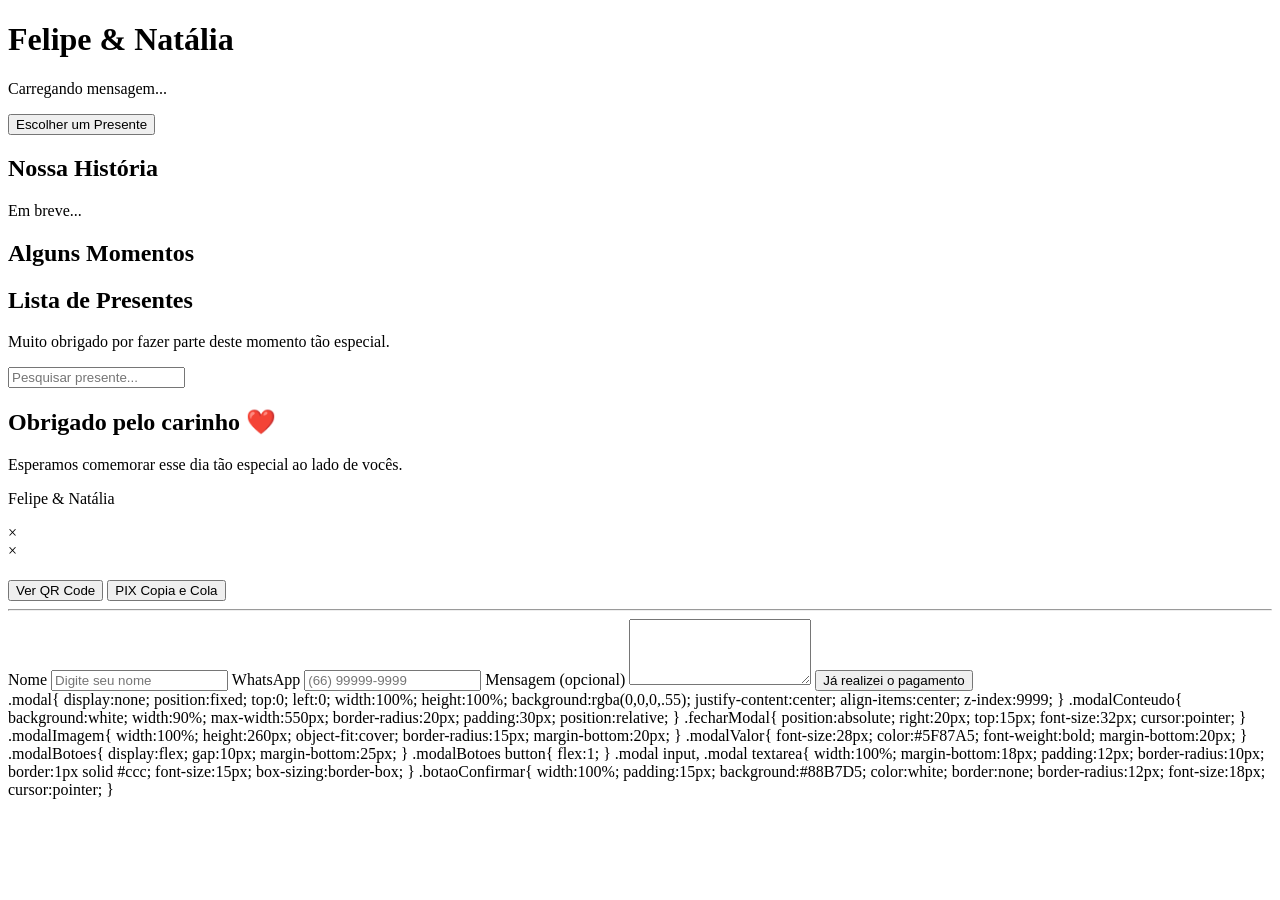
==== index.html @ 0c6783da "Add files via upload" ====
<!DOCTYPE html>
<html lang="pt-BR">

<head>

<meta charset="UTF-8">

<meta name="viewport" content="width=device-width, initial-scale=1.0">

<title>Felipe & Natália | Lista de Presentes</title>

<meta name="description"
content="Lista de presentes do casamento de Felipe e Natália.">

<link rel="preconnect" href="https://fonts.googleapis.com">

<link rel="preconnect" href="https://fonts.gstatic.com" crossorigin>

<link href="https://fonts.googleapis.com/css2?family=Poppins:wght@300;400;500;600;700&display=swap" rel="stylesheet">

<link rel="stylesheet" href="css/style.css">
</head>

<body>

<header id="topo">

<div class="overlay">

<div class="cabecalho">

<h1 id="nomesNoivos">

Felipe & Natália

</h1>

<p id="mensagemPrincipal">

Carregando mensagem...

</p>

<a href="#presentes">

<button class="botaoPrincipal">

Escolher um Presente

</button>

</a>

</div>

</div>

</header>

<section id="historia">

<div class="container">

<h2>Nossa História</h2>

<p id="textoHistoria">

Em breve...

</p>

</div>

</section>

<section id="galeriaPrincipal">

<div class="container">

<h2>Alguns Momentos</h2>

<div id="galeria">

<!-- Fotos serão carregadas aqui -->

</div>

</div>

</section>

<section id="presentes">

<div class="container">

<h2>Lista de Presentes</h2>

<p>

Muito obrigado por fazer parte deste momento tão especial.

</p>

<input

type="text"

id="pesquisa"

placeholder="Pesquisar presente...">

<div id="listaPresentes">

<!-- Os presentes serão criados pelo JavaScript -->

</div>

</div>

</section>

<footer>

<div class="container">

<h2>

Obrigado pelo carinho ❤️

</h2>

<p>

Esperamos comemorar esse dia tão especial ao lado de vocês.

</p>

<p>

Felipe & Natália

</p>

</div>

</footer>

<!-- Modal -->

<div id="modal" class="modal">

<div class="modalConteudo">

<span id="fecharModal">

&times;

</span>

<div id="conteudoModal">

</div>

</div>

</div>

<script src="js/config.js"></script>
<script src="js/api.js"></script>
<script src="js/script.js"></script>

<div id="modalPresente" class="modal">

    <div class="modalConteudo">

        <span class="fecharModal" onclick="fecharModal()">&times;</span>

        <img id="modalImagem" class="modalImagem" src="" alt="">

        <h2 id="modalNome"></h2>

        <p id="modalValor" class="modalValor"></p>

        <div class="modalBotoes">

            <button onclick="abrirQRCode()">
                Ver QR Code
            </button>

            <button onclick="copiarPix()">
                PIX Copia e Cola
            </button>

        </div>

        <hr>

        <label>Nome</label>

        <input
            type="text"
            id="nomeConvidado"
            placeholder="Digite seu nome">

        <label>WhatsApp</label>

        <input
            type="text"
            id="whatsappConvidado"
            placeholder="(66) 99999-9999">

        <label>Mensagem (opcional)</label>

        <textarea
            id="mensagemConvidado"
            rows="4"></textarea>

        <button
            class="botaoConfirmar"
            onclick="confirmarPagamento()">

            Já realizei o pagamento

        </button>

    </div>

</div>

</body>

</html>

.modal{

    display:none;

    position:fixed;

    top:0;

    left:0;

    width:100%;

    height:100%;

    background:rgba(0,0,0,.55);

    justify-content:center;

    align-items:center;

    z-index:9999;

}

.modalConteudo{

    background:white;

    width:90%;

    max-width:550px;

    border-radius:20px;

    padding:30px;

    position:relative;

}

.fecharModal{

    position:absolute;

    right:20px;

    top:15px;

    font-size:32px;

    cursor:pointer;

}

.modalImagem{

    width:100%;

    height:260px;

    object-fit:cover;

    border-radius:15px;

    margin-bottom:20px;

}

.modalValor{

    font-size:28px;

    color:#5F87A5;

    font-weight:bold;

    margin-bottom:20px;

}

.modalBotoes{

    display:flex;

    gap:10px;

    margin-bottom:25px;

}

.modalBotoes button{

    flex:1;

}

.modal input,

.modal textarea{

    width:100%;

    margin-bottom:18px;

    padding:12px;

    border-radius:10px;

    border:1px solid #ccc;

    font-size:15px;

    box-sizing:border-box;

}

.botaoConfirmar{

    width:100%;

    padding:15px;

    background:#88B7D5;

    color:white;

    border:none;

    border-radius:12px;

    font-size:18px;

    cursor:pointer;

}
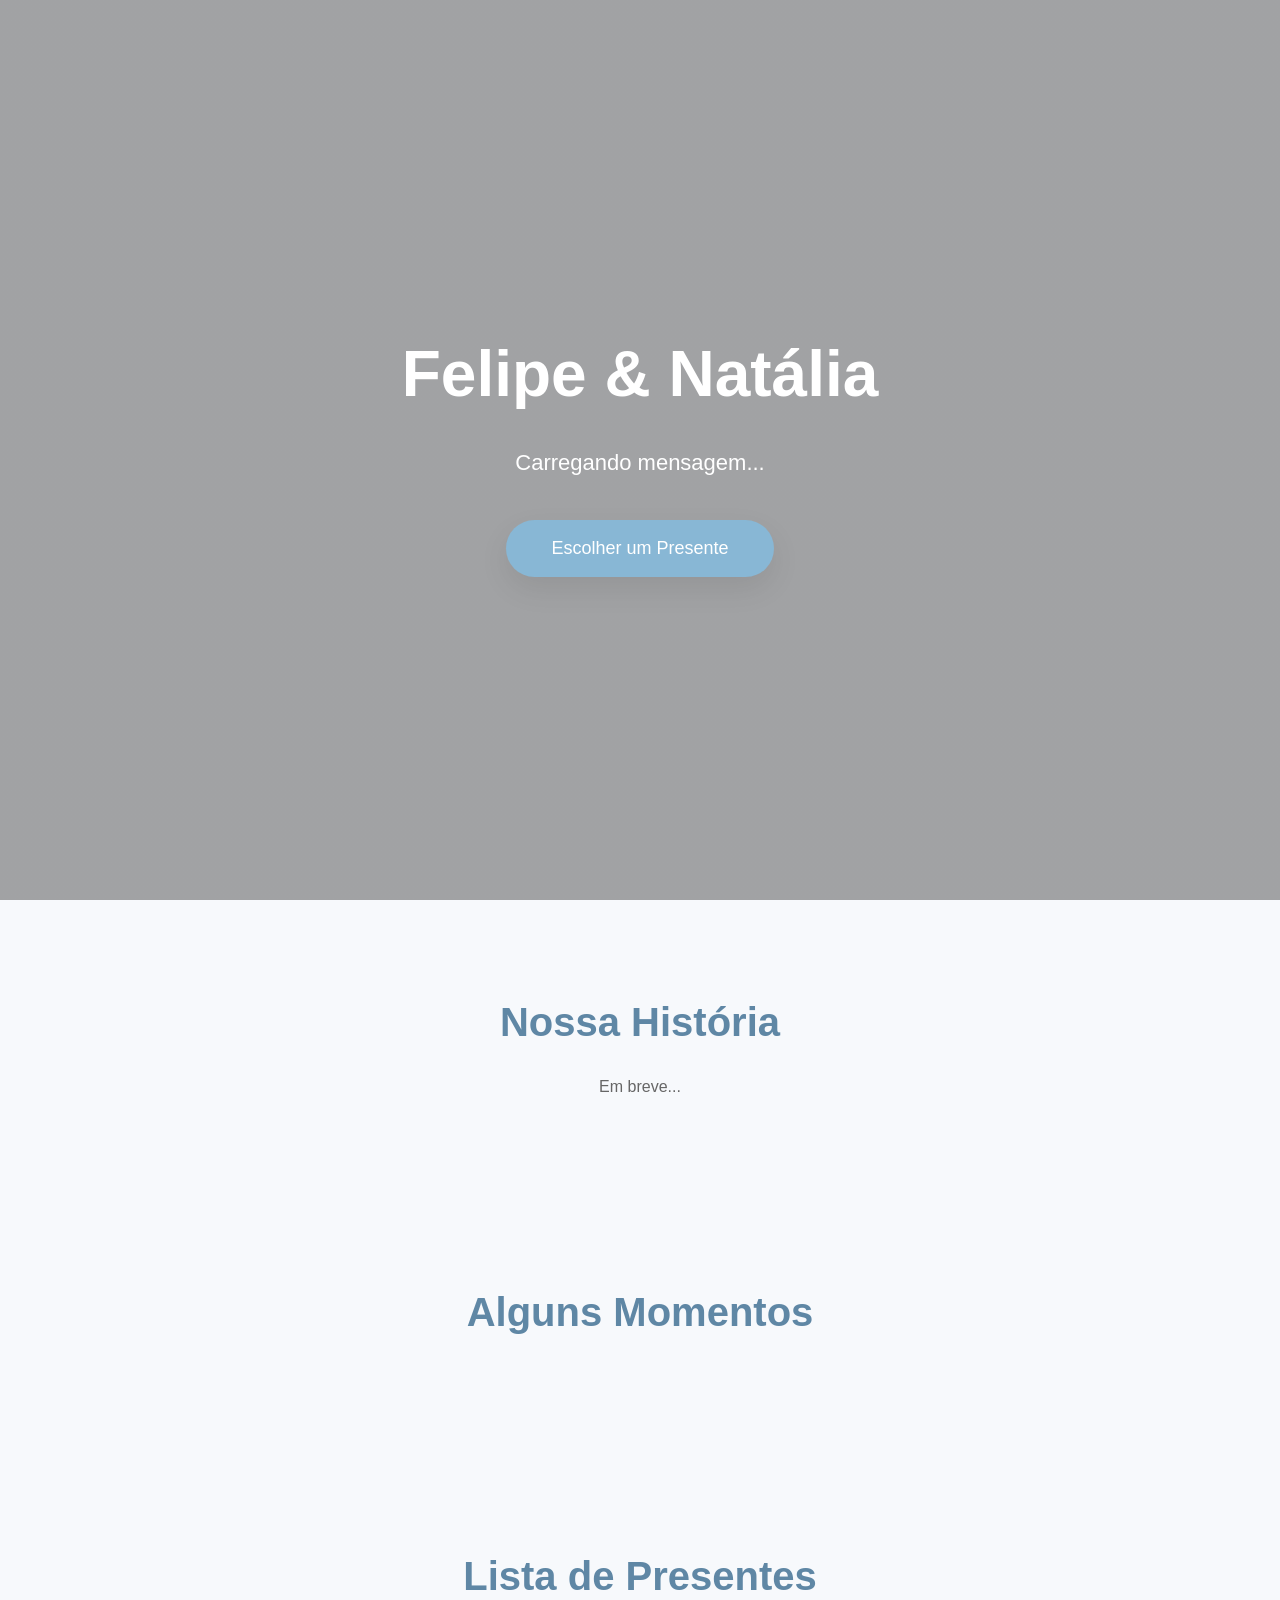
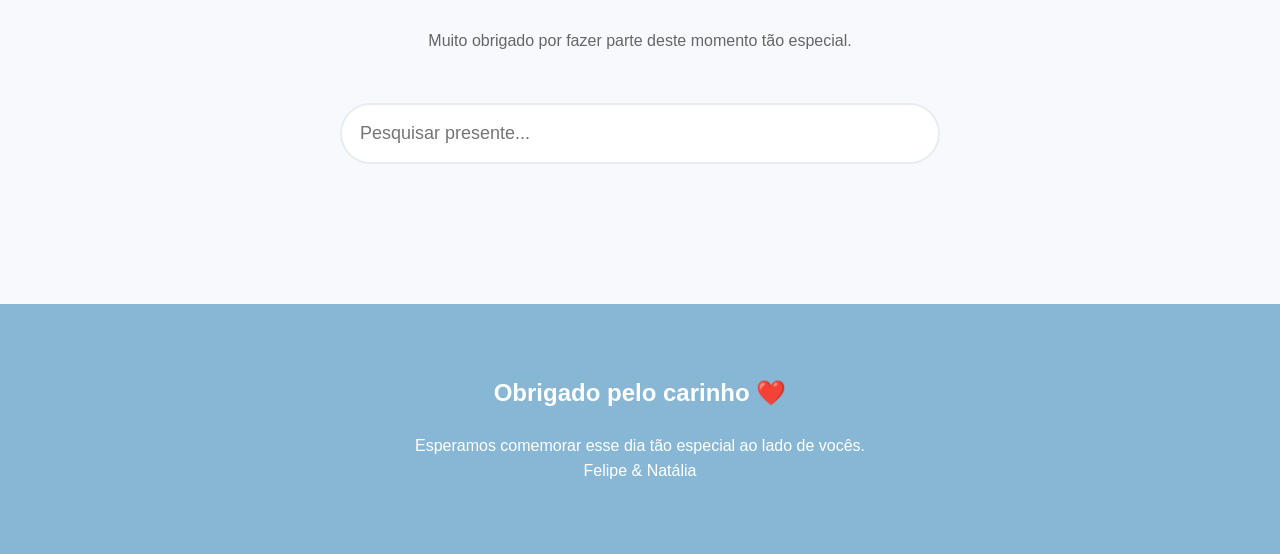
==== commit 85299c50: "Update index.html" ====
--- a/index.html
+++ b/index.html
@@ -230,139 +230,3 @@
 </body>
 
 </html>
-
-.modal{
-
-    display:none;
-
-    position:fixed;
-
-    top:0;
-
-    left:0;
-
-    width:100%;
-
-    height:100%;
-
-    background:rgba(0,0,0,.55);
-
-    justify-content:center;
-
-    align-items:center;
-
-    z-index:9999;
-
-}
-
-.modalConteudo{
-
-    background:white;
-
-    width:90%;
-
-    max-width:550px;
-
-    border-radius:20px;
-
-    padding:30px;
-
-    position:relative;
-
-}
-
-.fecharModal{
-
-    position:absolute;
-
-    right:20px;
-
-    top:15px;
-
-    font-size:32px;
-
-    cursor:pointer;
-
-}
-
-.modalImagem{
-
-    width:100%;
-
-    height:260px;
-
-    object-fit:cover;
-
-    border-radius:15px;
-
-    margin-bottom:20px;
-
-}
-
-.modalValor{
-
-    font-size:28px;
-
-    color:#5F87A5;
-
-    font-weight:bold;
-
-    margin-bottom:20px;
-
-}
-
-.modalBotoes{
-
-    display:flex;
-
-    gap:10px;
-
-    margin-bottom:25px;
-
-}
-
-.modalBotoes button{
-
-    flex:1;
-
-}
-
-.modal input,
-
-.modal textarea{
-
-    width:100%;
-
-    margin-bottom:18px;
-
-    padding:12px;
-
-    border-radius:10px;
-
-    border:1px solid #ccc;
-
-    font-size:15px;
-
-    box-sizing:border-box;
-
-}
-
-.botaoConfirmar{
-
-    width:100%;
-
-    padding:15px;
-
-    background:#88B7D5;
-
-    color:white;
-
-    border:none;
-
-    border-radius:12px;
-
-    font-size:18px;
-
-    cursor:pointer;
-
-}
--- a/css/style.css
+++ b/css/style.css
@@ -0,0 +1,793 @@
+/* =======================================================
+   LISTA DE PRESENTES - FELIPE & NATÁLIA
+   Desenvolvido por Felipe
+   ======================================================= */
+
+/* 1 - Variáveis */
+:root{
+
+    --azul-principal:#88B7D5;
+
+    --azul-claro:#DCEBF5;
+
+    --azul-escuro:#5F87A5;
+
+    --azul-hover:#76A8CA;
+
+    --branco:#FFFFFF;
+
+    --cinza:#666666;
+
+    --cinza-claro:#F7F9FC;
+
+    --borda:#E5ECF2;
+
+    --sombra:0 12px 30px rgba(0,0,0,.08);
+
+    --raio:18px;
+
+    --transicao:.35s;
+
+}
+/* 2 - Reset */
+*{
+
+margin:0;
+
+padding:0;
+
+box-sizing:border-box;
+
+}
+
+html{
+
+scroll-behavior:smooth;
+
+}
+
+body{
+
+font-family:'Poppins',sans-serif;
+
+background:var(--cinza-claro);
+
+color:#444;
+
+line-height:1.6;
+
+}
+
+img{
+
+max-width:100%;
+
+display:block;
+
+}
+
+button{
+
+font-family:inherit;
+
+cursor:pointer;
+
+}
+
+a{
+
+text-decoration:none;
+
+color:inherit;
+
+}
+/* 3 - Corpo */
+.container{
+
+width:92%;
+
+max-width:1200px;
+
+margin:auto;
+
+}
+/* 4 - Cabeçalho */
+#topo{
+
+height:100vh;
+
+background:
+
+linear-gradient(rgba(0,0,0,.35),rgba(0,0,0,.35)),
+
+url("img/casal/capa.jpg");
+
+background-size:cover;
+
+background-position:center;
+
+display:flex;
+
+align-items:center;
+
+justify-content:center;
+
+text-align:center;
+
+color:white;
+
+}
+
+.overlay{
+
+width:100%;
+
+padding:20px;
+
+}
+
+.cabecalho h1{
+
+font-size:64px;
+
+font-weight:700;
+
+margin-bottom:20px;
+
+}
+
+.cabecalho p{
+
+font-size:22px;
+
+max-width:700px;
+
+margin:auto;
+
+margin-bottom:40px;
+
+}
+/* 5 - Botões */
+.botaoPrincipal{
+
+background:var(--azul-principal);
+
+color:white;
+
+border:none;
+
+padding:18px 45px;
+
+font-size:18px;
+
+border-radius:50px;
+
+transition:var(--transicao);
+
+box-shadow:var(--sombra);
+
+}
+
+.botaoPrincipal:hover{
+
+background:var(--azul-hover);
+
+transform:translateY(-3px);
+
+}
+/* 6 - Seções */
+section{
+
+padding:90px 0;
+
+}
+
+section h2{
+
+font-size:40px;
+
+text-align:center;
+
+margin-bottom:20px;
+
+color:var(--azul-escuro);
+
+}
+
+section p{
+
+text-align:center;
+
+max-width:850px;
+
+margin:auto;
+
+color:var(--cinza);
+
+}
+/* 7 - Galeria */
+
+/* 8 - Lista de presentes */
+#listaPresentes{
+
+display:grid;
+
+grid-template-columns:repeat(auto-fit,minmax(300px,1fr));
+
+gap:30px;
+
+margin-top:50px;
+
+}
+/* 9 - Cards */
+#pesquisa{
+
+display:block;
+
+margin:50px auto;
+
+width:100%;
+
+max-width:600px;
+
+padding:18px;
+
+font-size:18px;
+
+border-radius:50px;
+
+border:2px solid var(--borda);
+
+outline:none;
+
+transition:var(--transicao);
+
+}
+
+#pesquisa:focus{
+
+border-color:var(--azul-principal);
+
+}
+/* 10 - Modal */
+.modal{
+
+display:none;
+
+position:fixed;
+
+top:0;
+
+left:0;
+
+width:100%;
+
+height:100%;
+
+background:rgba(0,0,0,.6);
+
+justify-content:center;
+
+align-items:center;
+
+z-index:9999;
+
+}
+
+.modalConteudo{
+
+background:white;
+
+width:90%;
+
+max-width:650px;
+
+border-radius:20px;
+
+padding:30px;
+
+position:relative;
+
+max-height:90vh;
+
+overflow:auto;
+
+}
+
+#fecharModal{
+
+position:absolute;
+
+right:25px;
+
+top:20px;
+
+font-size:32px;
+
+cursor:pointer;
+
+}
+/* 11 - Rodapé */
+footer{
+
+background:var(--azul-principal);
+
+padding:70px 20px;
+
+color:white;
+
+text-align:center;
+
+}
+
+footer h2{
+
+margin-bottom:20px;
+
+}
+/* 12 - Responsividade */
+@media(max-width:768px){
+
+.cabecalho h1{
+
+font-size:42px;
+
+}
+
+.cabecalho p{
+
+font-size:18px;
+
+}
+
+section h2{
+
+font-size:30px;
+
+}
+
+.botaoPrincipal{
+
+width:100%;
+
+max-width:320px;
+
+}
+
+}
+
+.card{
+
+background:white;
+
+padding:20px;
+
+border-radius:20px;
+
+box-shadow:0 5px 20px rgba(0,0,0,.08);
+
+transition:.3s;
+
+text-align:center;
+
+}
+
+.card:hover{
+
+transform:translateY(-6px);
+
+}
+
+.card img{
+
+width:100%;
+
+height:220px;
+
+object-fit:cover;
+
+border-radius:15px;
+
+margin-bottom:20px;
+
+}
+
+.card h3{
+
+margin-bottom:10px;
+
+}
+
+.card p{
+
+font-size:22px;
+
+font-weight:bold;
+
+margin-bottom:20px;
+
+color:#5F87A5;
+
+}
+
+.card button{
+
+background:#88B7D5;
+
+border:none;
+
+padding:15px 25px;
+
+border-radius:40px;
+
+color:white;
+
+font-size:16px;
+
+cursor:pointer;
+
+}
+
+.valor{
+    font-size:28px;
+    color:#5F87A5;
+    font-weight:bold;
+    margin:15px 0;
+}
+
+.tagUnico,
+.tagMultiplo{
+
+    display:inline-block;
+
+    padding:8px 16px;
+
+    border-radius:30px;
+
+    font-size:14px;
+
+    margin-bottom:20px;
+
+}
+
+.tagUnico{
+
+    background:#EAF5FF;
+
+    color:#3E6B89;
+
+}
+
+.tagMultiplo{
+
+    background:#DFF7EA;
+
+    color:#24764D;
+
+}
+
+.statusDisponivel{
+
+    background:#2ECC71;
+
+    color:white;
+
+    padding:8px;
+
+    border-radius:10px;
+
+    margin-bottom:15px;
+
+    font-weight:600;
+
+}
+
+.statusReservado{
+
+    background:#E74C3C;
+
+    color:white;
+
+    padding:8px;
+
+    border-radius:10px;
+
+    margin-bottom:15px;
+
+    font-weight:600;
+
+}
+
+.botaoEscolher{
+
+    width:100%;
+
+    margin-top:20px;
+
+}
+
+/* ==================================================
+   PAINEL ADMINISTRATIVO
+================================================== */
+
+.paginaAdmin{
+    min-height:100vh;
+    background:#f3f7fa;
+}
+
+.topoAdmin{
+    display:flex;
+    justify-content:space-between;
+    align-items:center;
+    gap:20px;
+    padding:25px 5%;
+    background:var(--azul-principal);
+    color:white;
+}
+
+.topoAdmin h1{
+    margin-bottom:5px;
+}
+
+.topoAdmin p{
+    color:white;
+    text-align:left;
+}
+
+.botaoSair,
+.botaoAtualizar{
+    border:none;
+    border-radius:30px;
+    padding:12px 24px;
+    font-weight:600;
+}
+
+.botaoSair{
+    background:white;
+    color:var(--azul-escuro);
+}
+
+.botaoAtualizar{
+    background:var(--azul-principal);
+    color:white;
+}
+
+.conteudoAdmin{
+    width:92%;
+    max-width:1050px;
+    margin:40px auto;
+}
+
+.cabecalhoPendencias{
+    display:flex;
+    justify-content:space-between;
+    align-items:center;
+    gap:20px;
+    margin-bottom:25px;
+}
+
+.cabecalhoPendencias h2{
+    color:var(--azul-escuro);
+}
+
+.cabecalhoPendencias p{
+    text-align:left;
+}
+
+.mensagemPainel{
+    margin:20px 0;
+    padding:15px;
+    border-radius:12px;
+    background:#e7f1f8;
+    color:#43657e;
+    text-align:left;
+}
+
+#painelReservas{
+    display:grid;
+    grid-template-columns:repeat(
+        auto-fit,
+        minmax(300px,1fr)
+    );
+    gap:22px;
+}
+
+.cardReserva{
+    background:white;
+    border:1px solid var(--borda);
+    border-radius:18px;
+    padding:24px;
+    box-shadow:var(--sombra);
+}
+
+.cardReserva h3{
+    color:var(--azul-escuro);
+    margin-bottom:8px;
+}
+
+.cardReserva p{
+    text-align:left;
+    margin:8px 0;
+}
+
+.valorReserva{
+    font-size:24px;
+    color:var(--azul-escuro);
+    font-weight:700;
+}
+
+.tipoReserva{
+    display:inline-block;
+    background:var(--azul-claro);
+    color:var(--azul-escuro);
+    border-radius:30px;
+    padding:6px 12px;
+    font-size:14px;
+}
+
+.mensagemReserva{
+    padding:12px;
+    background:#f7f9fc;
+    border-radius:10px;
+}
+
+.avisoReserva{
+    padding:12px;
+    color:#9b2c2c;
+    background:#ffe5e5;
+    border-radius:10px;
+    font-weight:600;
+}
+
+.acoesReserva{
+    display:flex;
+    gap:10px;
+    margin-top:20px;
+}
+
+.acoesReserva button{
+    flex:1;
+    border:none;
+    border-radius:12px;
+    padding:13px;
+    font-weight:600;
+}
+
+.botaoConfirmarReserva{
+    background:#2eaf68;
+    color:white;
+}
+
+.botaoCancelarReserva{
+    background:#e6ebef;
+    color:#4d5d68;
+}
+
+.acoesReserva button:disabled{
+    cursor:not-allowed;
+    opacity:.65;
+}
+
+@media(max-width:700px){
+
+    .topoAdmin,
+    .cabecalhoPendencias{
+        flex-direction:column;
+        align-items:stretch;
+    }
+
+    .topoAdmin{
+        text-align:center;
+    }
+
+    .topoAdmin p{
+        text-align:center;
+    }
+
+    .acoesReserva{
+        flex-direction:column;
+    }
+
+}
+
+/* ==================================================
+   ESTATÍSTICAS DO PAINEL ADMINISTRATIVO
+================================================== */
+
+.secaoEstatisticas{
+    margin-bottom:45px;
+}
+
+.tituloEstatisticas{
+    display:flex;
+    justify-content:space-between;
+    align-items:center;
+    gap:20px;
+    margin-bottom:22px;
+}
+
+.tituloEstatisticas h2{
+    margin:0 0 6px;
+    color:var(--azul-escuro);
+}
+
+.tituloEstatisticas p{
+    margin:0;
+    text-align:left;
+}
+
+.cardsEstatisticas{
+    display:grid;
+    grid-template-columns:
+        repeat(
+            auto-fit,
+            minmax(190px, 1fr)
+        );
+    gap:18px;
+}
+
+.cardEstatistica{
+    display:flex;
+    align-items:center;
+    gap:16px;
+    min-height:110px;
+    padding:20px;
+    background:white;
+    border:1px solid var(--borda);
+    border-radius:18px;
+    box-shadow:var(--sombra);
+}
+
+.iconeEstatistica{
+    display:flex;
+    justify-content:center;
+    align-items:center;
+    flex-shrink:0;
+    width:48px;
+    height:48px;
+    border-radius:14px;
+    background:var(--azul-claro);
+    font-size:23px;
+}
+
+.nomeEstatistica{
+    margin:0 0 7px;
+    color:#687985;
+    font-size:14px;
+    line-height:1.35;
+    text-align:left;
+}
+
+.cardEstatistica strong{
+    display:block;
+    color:var(--azul-escuro);
+    font-size:30px;
+    line-height:1;
+}
+
+.cardEstatisticaValor{
+    grid-column:span 2;
+}
+
+.cardEstatisticaValor strong{
+    font-size:27px;
+}
+
+.mensagemEstatisticas{
+    margin:15px 0 0;
+    color:#687985;
+    font-size:14px;
+    text-align:left;
+}
+
+@media(max-width:700px){
+
+    .cardEstatisticaValor{
+        grid-column:span 1;
+    }
+
+    .cardsEstatisticas{
+        grid-template-columns:1fr;
+    }
+
+}
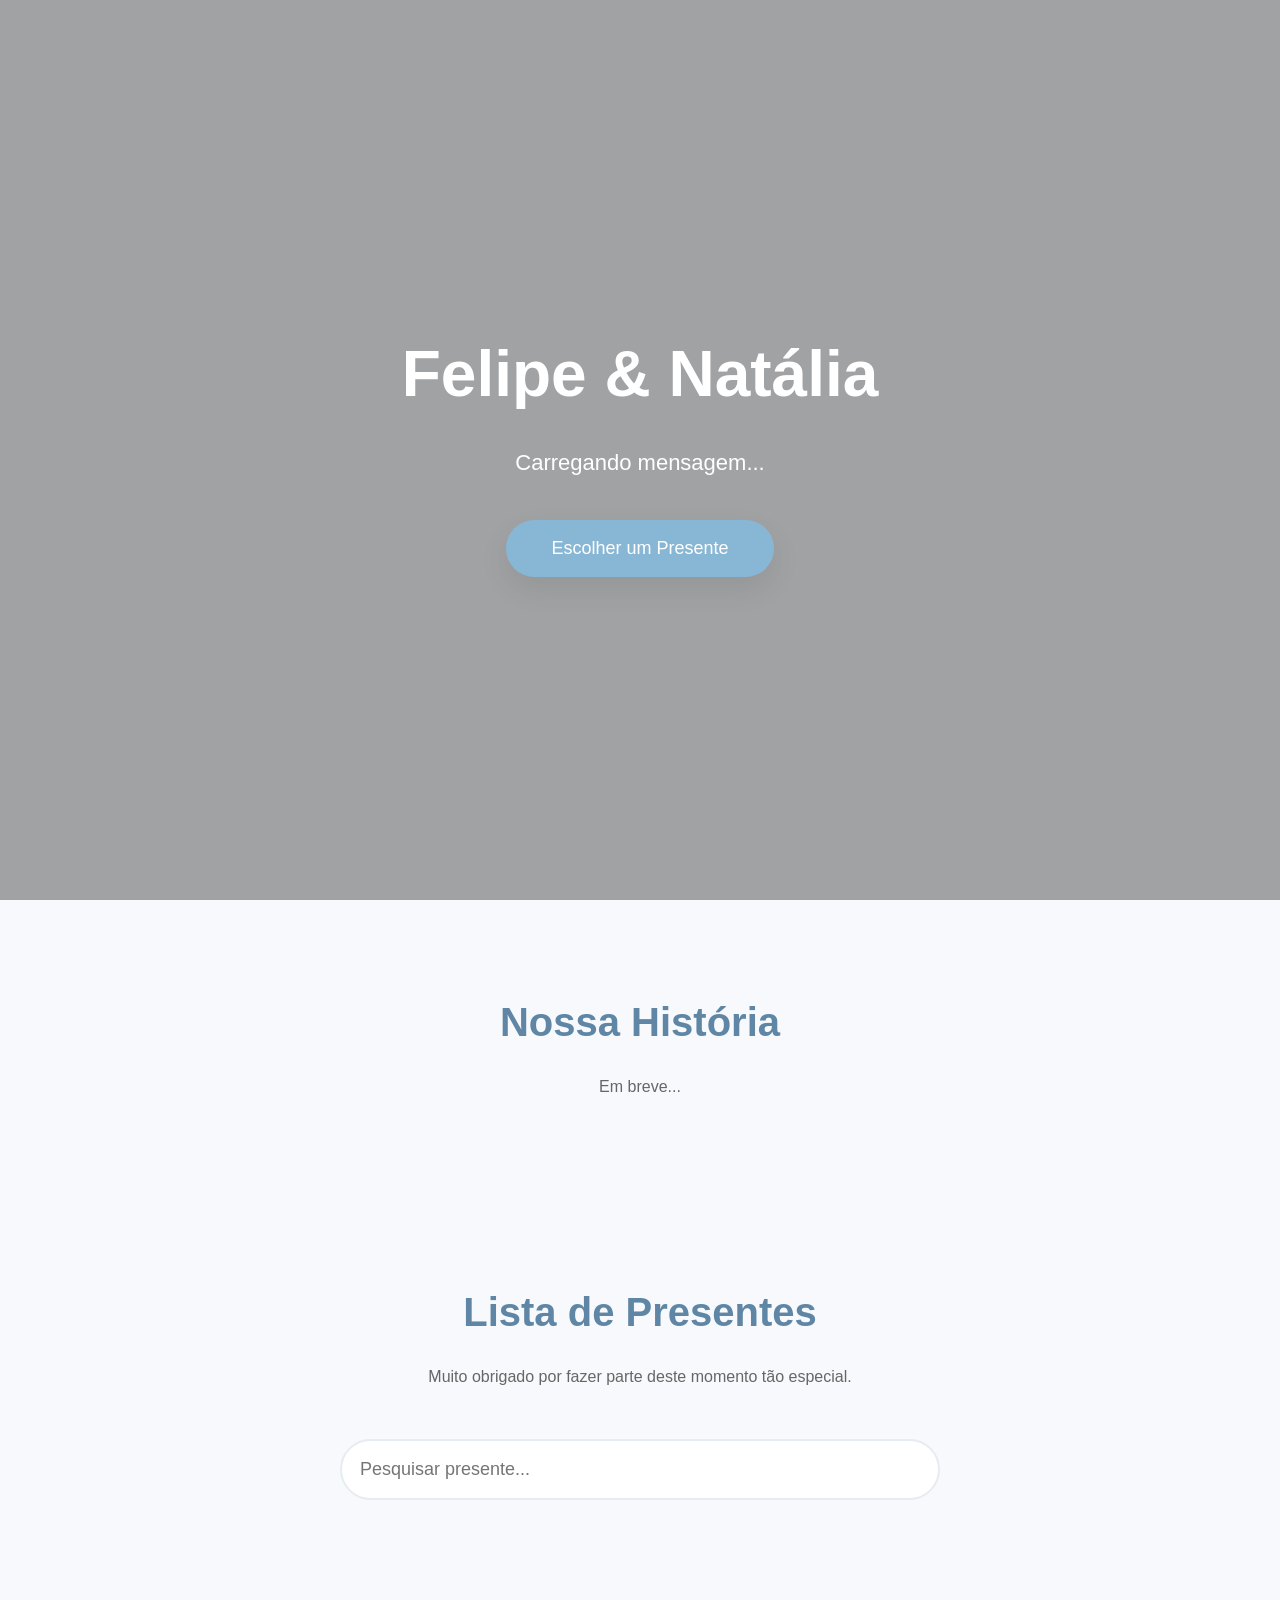
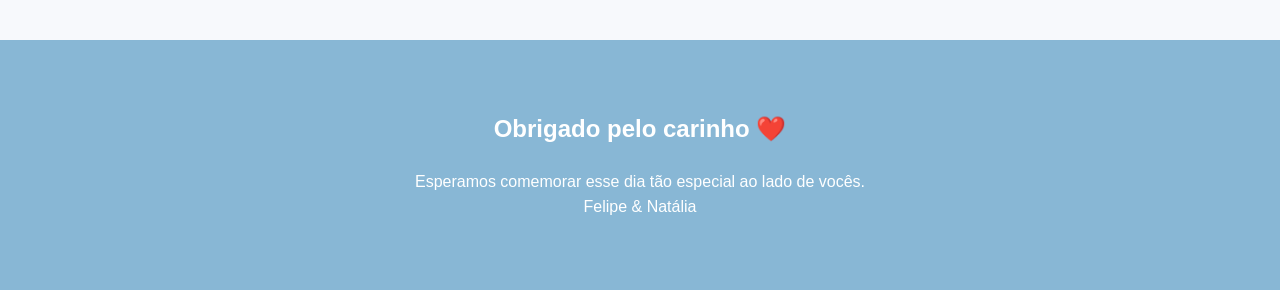
==== commit 02dc65d2: "Fix HTML formatting issues" ====
--- a/index.html
+++ b/index.html
@@ -73,21 +73,7 @@
 
 </section>
 
-<section id="galeriaPrincipal">
-
-<div class="container">
-
-<h2>Alguns Momentos</h2>
-
-<div id="galeria">
-
-<!-- Fotos serão carregadas aqui -->
-
-</div>
-
-</div>
-
-</section>
+
 
 <section id="presentes">
 
--- a/css/style.css
+++ b/css/style.css
@@ -790,4 +790,173 @@
         grid-template-columns:1fr;
     }
 
-}+}
+
+.modal{
+
+    display:none;
+
+    position:fixed;
+
+    top:0;
+
+    left:0;
+
+    width:100%;
+
+    height:100%;
+
+    background:rgba(0,0,0,.55);
+
+    justify-content:center;
+
+    align-items:center;
+
+    z-index:9999;
+
+}
+
+.modalConteudo{
+
+    background:white;
+
+    width:90%;
+
+    max-width:550px;
+
+    border-radius:20px;
+
+    padding:30px;
+
+    position:relative;
+
+}
+
+.fecharModal{
+
+    position:absolute;
+
+    right:20px;
+
+    top:15px;
+
+    font-size:32px;
+
+    cursor:pointer;
+
+}
+
+.modalImagem{
+
+    width:100%;
+
+    height:260px;
+
+    object-fit:cover;
+
+    border-radius:15px;
+
+    margin-bottom:20px;
+
+}
+
+.modalValor{
+
+    font-size:28px;
+
+    color:#5F87A5;
+
+    font-weight:bold;
+
+    margin-bottom:20px;
+
+}
+
+.modalBotoes{
+
+    display:flex;
+
+    gap:10px;
+
+    margin-bottom:25px;
+
+}
+
+.modalBotoes button{
+
+    flex:1;
+
+}
+
+.modal input,
+
+.modal textarea{
+
+    width:100%;
+
+    margin-bottom:18px;
+
+    padding:12px;
+
+    border-radius:10px;
+
+    border:1px solid #ccc;
+
+    font-size:15px;
+
+    box-sizing:border-box;
+
+}
+
+.botaoConfirmar{
+
+    width:100%;
+
+    padding:15px;
+
+    background:#88B7D5;
+
+    color:white;
+
+    border:none;
+
+    border-radius:12px;
+
+    font-size:18px;
+
+    cursor:pointer;
+
+}
+
+#galeria {
+    display: grid;
+    grid-template-columns: repeat(3, 1fr);
+    gap: 18px;
+    margin-top: 28px;
+}
+
+.fotoGaleria {
+    width: 100%;
+    height: 280px;
+    object-fit: cover;
+    border-radius: 18px;
+    box-shadow: 0 8px 24px rgba(70, 103, 130, 0.16);
+}
+
+.mensagemSemFotos {
+    text-align: center;
+    color: #6f7f8c;
+    grid-column: 1 / -1;
+}
+
+@media (max-width: 800px) {
+
+    #galeria {
+        grid-template-columns: 1fr;
+    }
+
+    .fotoGaleria {
+        height: 320px;
+    }
+
+}
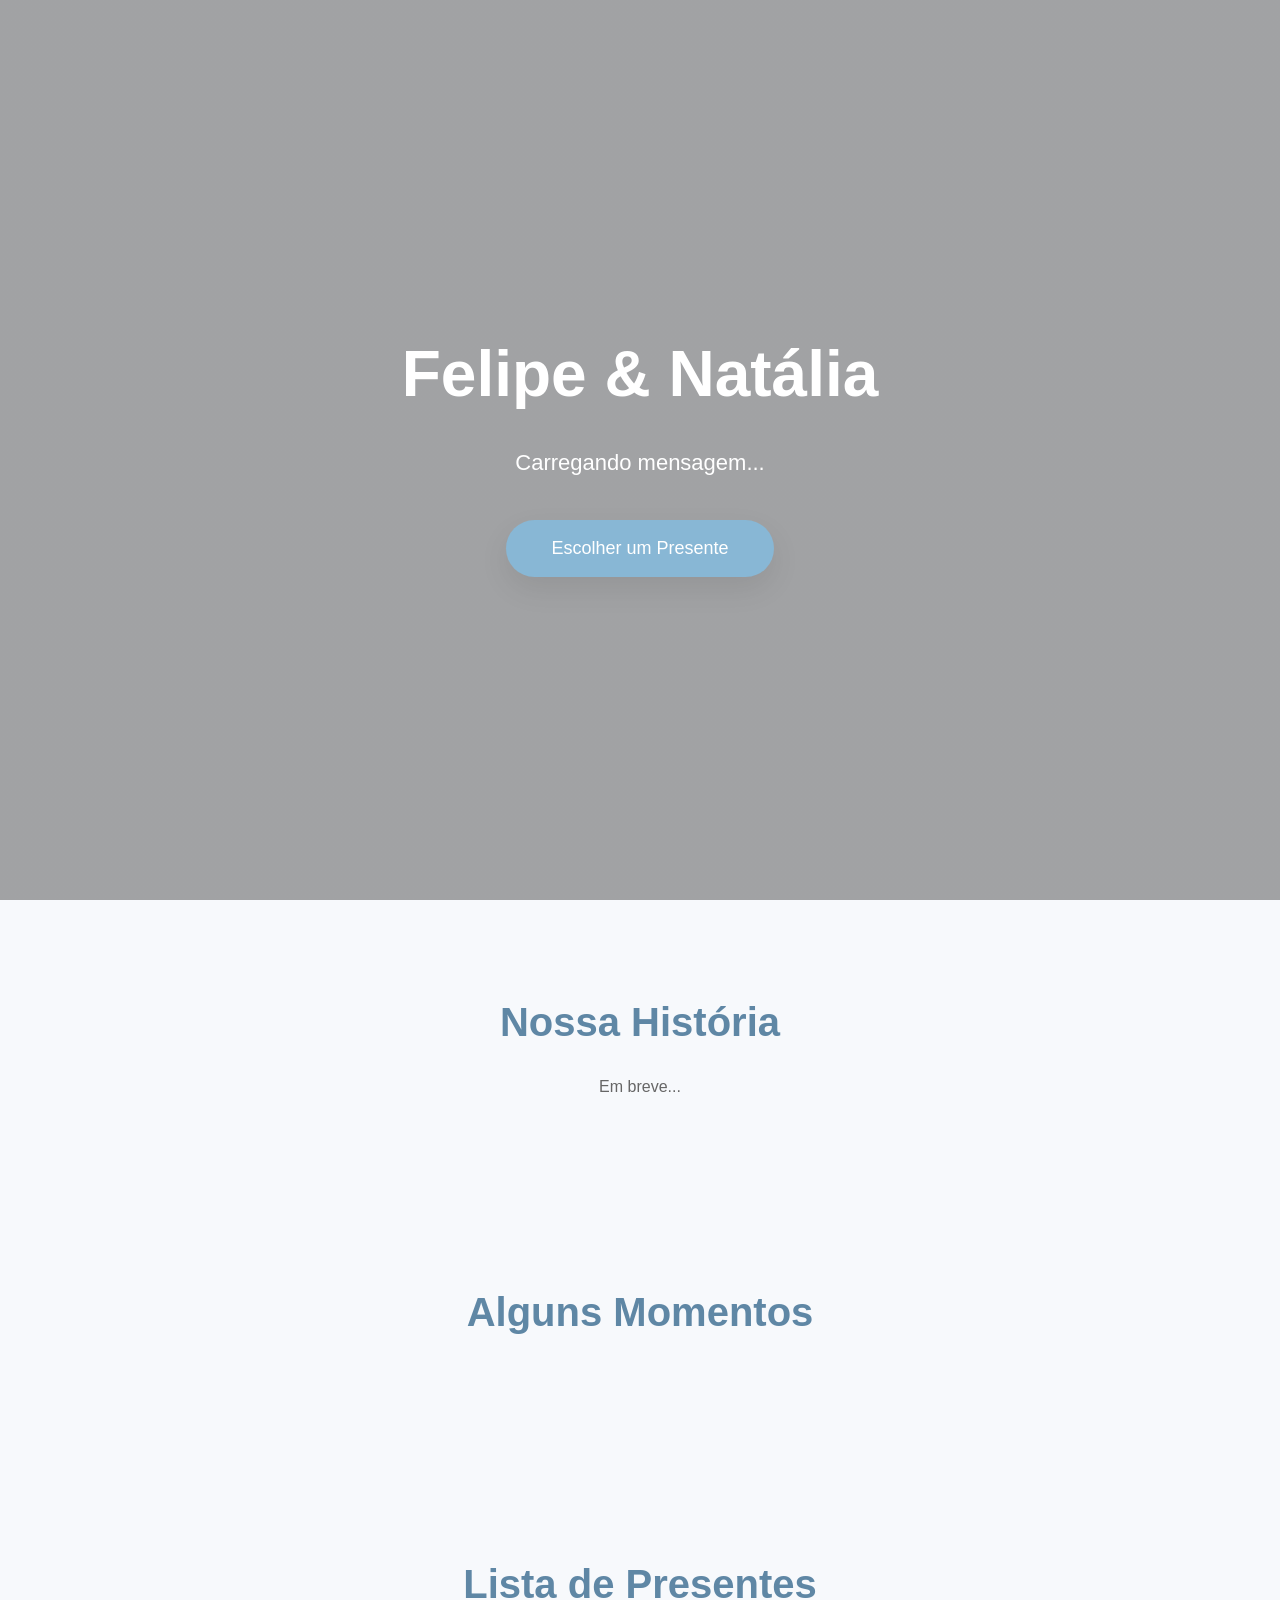
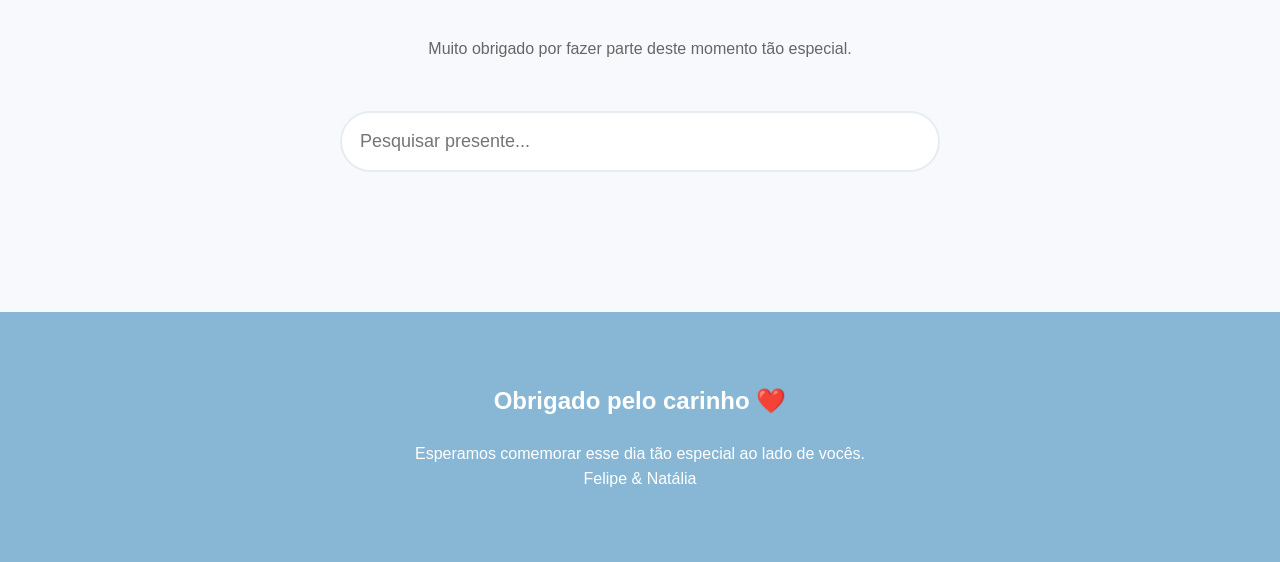
==== commit 50336646: "Add files via upload" ====
--- a/index.html
+++ b/index.html
@@ -73,7 +73,21 @@
 
 </section>
 
-
+<section id="galeriaPrincipal">
+
+<div class="container">
+
+<h2>Alguns Momentos</h2>
+
+<div id="galeria">
+
+<!-- Fotos serão carregadas aqui -->
+
+</div>
+
+</div>
+
+</section>
 
 <section id="presentes">
 
@@ -216,3 +230,4 @@
 </body>
 
 </html>
+
--- a/css/style.css
+++ b/css/style.css
@@ -959,4 +959,4 @@
         height: 320px;
     }
 
-}
+}
